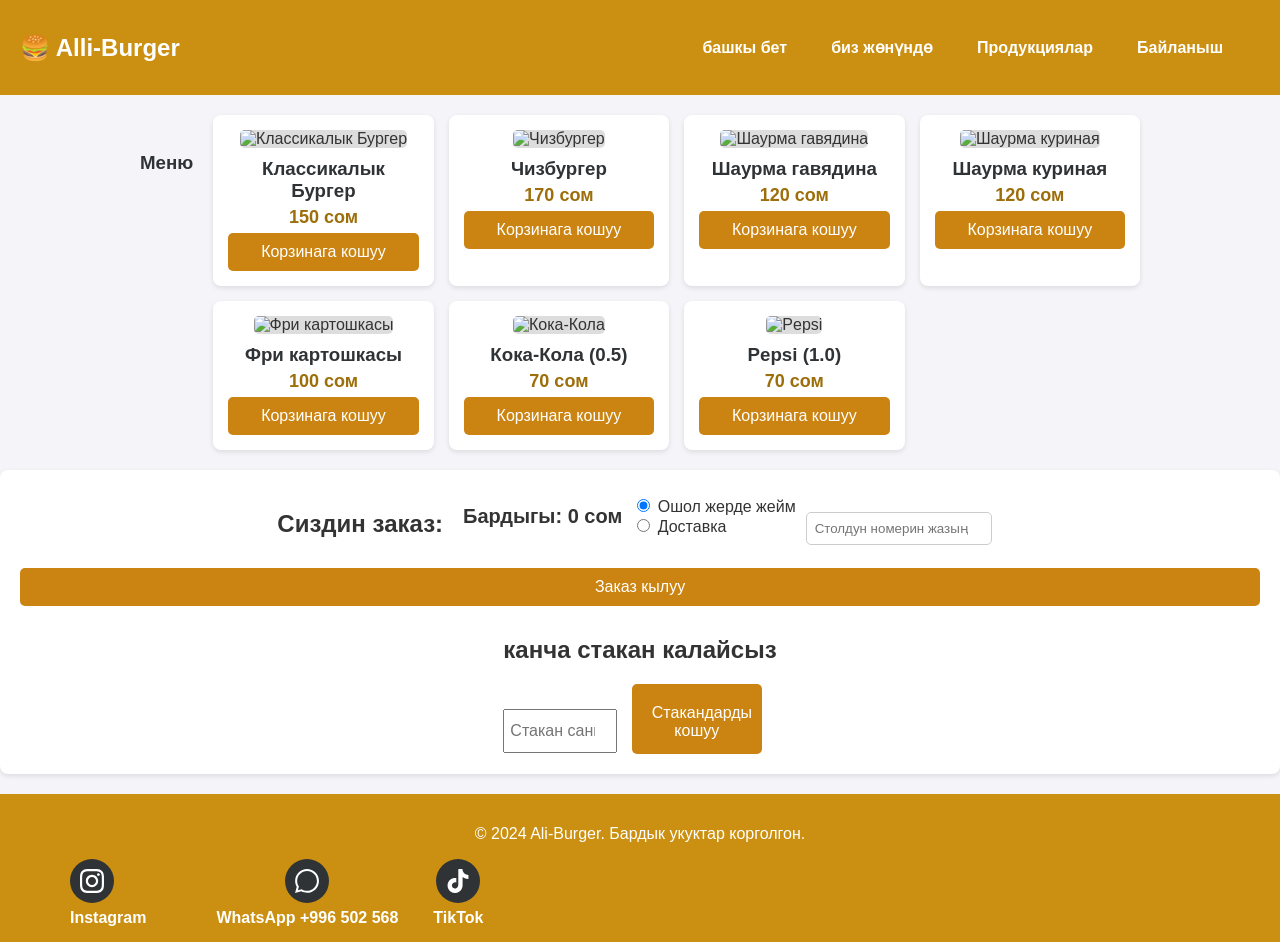
==== 007.html @ d866a389 "Add files via upload" ====
<!DOCTYPE html>
<html lang="ky">

<head>
    <meta charset="UTF-8">
    <meta name="viewport" content="width=device-width, initial-scale=1.0">
    <title>Ali-Burger Меню</title>
    <link rel="stylesheet" href="./007.css">
    <link rel="stylesheet" href="./007.js">
    <link rel="stylesheet" href="https://cdnjs.cloudflare.com/ajax/libs/font-awesome/6.4.0/css/all.min.css">

    <script>

        const navLinks = document.querySelectorAll('.nav-link');

        navLinks.forEach(link => {
            link.addEventListener('click', function (e) {
                // Консолго кайсы кнопка басылганын чыгаруу
                console.log(this.textContent + ' кнопкасы басылды!');
            });
        });


        let cart = [];
        let total = 0;

        // Корзинага кошуу функциясы
        function addToCart(name, price) {
            cart.push({ name: name, price: price });
            total += price;
            updateCartUI();
        }

        // Корзинаны жаңылоо
        function updateCartUI() {
            const cartList = document.getElementById('cartList');
            const totalPrice = document.getElementById('totalPrice');

            cartList.innerHTML = ''; // Тазалоо

            cart.forEach(item => {
                let li = document.createElement('li');
                li.innerText = `${item.name} - ${item.price} сом`;
                cartList.appendChild(li);
            });

            totalPrice.innerText = total;
        }

        // Доставка же Ошол жерде тандоосуна жараша input'тарды өзгөртүү
        function toggleInput() {
            let orderType = document.querySelector('input[name="orderType"]:checked').value;
            let tableInput = document.getElementById('tableInput');
            let addressInput = document.getElementById('addressInput');

            if (orderType === 'dineIn') {
                tableInput.classList.add('active');
                addressInput.classList.remove('active');
            } else {
                tableInput.classList.remove('active');
                addressInput.classList.add('active');
            }
        }

        // Заказды тастыктоо жана чек чыгаруу
        function checkout() {
            if (cart.length === 0) {
                alert("Корзина бош! Сураныч, тамак тандаңыз.");
                return;
            }

            let orderType = document.querySelector('input[name="orderType"]:checked').value;
            let orderDetails = "";

            if (orderType === 'dineIn') {
                let table = document.getElementById('tableNum').value;
                if (!table) { alert("Столдун номерин жазыңыз!"); return; }
                orderDetails = `Тип: Залда (Стол № ${table})\n`;
            } else {
                let address = document.getElementById('address').value;
                if (!address) { alert("Дарегиңизди жазыңыз!"); return; }
                orderDetails = `Тип: Доставка\nДарек: ${address}\n`;
            }

            // Чектин текстин даярдоо
            let receipt = "=== ALI-BURGER ЧЕК ===\n\n";
            cart.forEach(item => {
                receipt += `${item.name} - ${item.price} сом\n`;
            });
            receipt += `\n-----------------------\n`;
            receipt += `ЖАЛПЫ СУММА: ${total} сом\n`;
            receipt += orderDetails;
            receipt += `\nРахмат! Сиздин заказыңыз кабыл алынды.`;

            // Чекти экранга чыгаруу (жеңил вариант катары alert колдондук)
            alert(receipt);

            // Заказ болгондон кийин корзинаны тазалоо
            cart = [];
            total = 0;
            updateCartUI();
            document.getElementById('tableNum').value = '';
            document.getElementById('address').value = '';
        }
    </script>

</head>

<body>

    <header>
        <h1>🍔 Alli-Burger</h1></br>
        <!-- Навигация (Меню) -->

        <nav class="header-nav">
            <a href="index.html" class="nav-link">башкы бет</a>
            <a href="about.html" class="nav-link">биз жөнүндө</a>
            <a href="products.html" class="nav-link">Продукциялар</a>
            <a href="contact.html" class="nav-link">Байланыш</a>
        </nav>
    </header>

    <div class="container">
        <!-- Меню -->
        <h3>
            <p> Меню</p>
        </h3>
        <div class="menu-section">
            <div class="menu-item">
                <img src="https://encrypted-tbn0.gstatic.com/images?q=tbn:ANd9GcSXrAgLqTGkJSWrep20854FzAZqv9ZwdfEaugB5JR_iOw&s=10"
                    alt="Классикалык Бургер">
                <h3>Классикалык Бургер</h3>
                <p>150 сом</p>
                <button onclick="addToCart('Классикалык Бургер', 150)">Корзинага кошуу</button>
            </div>
            <div class="menu-item">
                <img src="https://encrypted-tbn0.gstatic.com/images?q=tbn:ANd9GcShiLGw-KaLuX-1LiH6NnCePjqRoS3NMcOtd1bX7HRK-w&s=10"
                    alt="Чизбургер">
                <h3>Чизбургер</h3>
                <p>170 сом</p>
                <button onclick="addToCart('Чизбургер', 170)">Корзинага кошуу</button>
            </div>

            <div class="menu-item">
                <img src="https://encrypted-tbn0.gstatic.com/images?q=tbn:ANd9GcRw_XM65wUnG1HvtSlpdudSDSa9R19xxPbVcAnepPoOUQ&s=10"
                    alt="Шаурма гавядина">
                <h3>Шаурма гавядина</h3>
                <p>120 сом</p>
                <button onclick="addToCart('Шаурма гавядина', 120)">Корзинага кошуу</button>
            </div>


            <div class="menu-item">
                <img src="https://encrypted-tbn0.gstatic.com/images?q=tbn:ANd9GcQ-gpXT2CYZOSRaQyAltZW5gKKEHg0wf8IbVwKtgMW_wQ&s=10"
                    alt="Шаурма куриная">
                <h3>Шаурма куриная</h3>
                <p>120 сом</p>
                <button onclick="addToCart('Шаурма куриная', 120)">Корзинага кошуу</button>
            </div>

            <div class="menu-item">
                <img src="https://encrypted-tbn0.gstatic.com/images?q=tbn:ANd9GcSulXlnnOtf3d160UrahyPNocwFb7DDmtAl74auiuKG4g&s=10"
                    alt="Фри картошкасы">
                <h3>Фри картошкасы</h3>
                <p>100 сом</p>
                <button onclick="addToCart('Фри картошкасы', 100)">Корзинага кошуу</button>
            </div>
            <div class="menu-item">
                <img src="https://encrypted-tbn0.gstatic.com/images?q=tbn:ANd9GcRXleBmlA3DpEGQGg3KVJgTBbByYiGb5Kpe69K08VRGJg&s=10"
                    alt="Кока-Кола">
                <h3>Кока-Кола (0.5)</h3>
                <p>70 сом</p>
                <button onclick="addToCart('Кока-Кола (0.5)', 70)">Корзинага кошуу</button>
            </div>

            <div class="menu-item">
                <img src="https://encrypted-tbn0.gstatic.com/images?q=tbn:ANd9GcT0UU2_hxJoHYdrtk2YBjxS15MuqUGSb4L8TRTrBsOi6g&s=10"
                    alt="Pepsi">
                <h3>Pepsi (1.0)</h3>
                <p>70 сом</p>
                <button onclick="addToCart('Pepsi (1.0)', 70)">Корзинага кошуу</button>
            </div>
        </div>


    </div>

    <!-- Корзина -->
    <div class="cart-section">
        <h2>Сиздин заказ:</h2>
        <ul class="cart-items" id="cartList">
            <!-- Тандалган тамактар ушул жерге түшөт -->
        </ul>

        <div class="total-sum">
            Бардыгы: <span id="totalPrice">0</span> сом
        </div>

        <div class="order-options">
            <label>
                <input type="radio" name="orderType" value="dineIn" onclick="toggleInput()" checked> Ошол жерде
                жейм
            </label>
            <br>
            <label>
                <input type="radio" name="orderType" value="delivery" onclick="toggleInput()"> Доставка
            </label>
        </div>

        <div id="tableInput" class="input-group active">
            <input type="number" id="tableNum" placeholder="Столдун номерин жазыңыз">
        </div>

        <div id="addressInput" class="input-group">
            <input type="text" id="address" placeholder="Дарегиңизди жазыңыз">
        </div>
        <br>
        <button onclick>Заказ кылуу </button>
        <div class="mini">

            <h2>канча стакан калайсыз</h2>
            <input type="number" id="cupCount" placeholder="Стакан саны" min="1" oninput="updateCupCount()"
                style="width: 100px; height: 30px; font-size: 16px; padding: 5px; margin-right: 10px;">
            <button onclick="addCups()" style="width: 130px; height: 70px; font-size: 16px; padding: 20px;">Стакандарды
                кошуу</button>

        </div>

    </div>

    </div>

    <footer>
        <p class="didi">&copy; 2024 Ali-Burger. Бардык укуктар корголгон.</p>
        <div class="social-links">
            <!-- Instagram -->
            <a href="https://www.instagram.com/alli_burger_nookat?utm_source=ig_web_button_share_sheet&stkn=ZDNlZDc0MzIxNw=="
                target="_blank" class="social-item">
                <a
                    href="https://www.instagram.com/alli_burger_nookat?utm_source=ig_web_button_share_sheet&stkn=ZDNlZDc0MzIxNw==">
                    <div class="icon-box">
                        <svg width="24" height="24" viewBox="0 0 24 24" fill="currentColor">
                            <path
                                d="M12 2.163c3.204 0 3.584.012 4.85.07 3.252.148 4.771 1.691 4.919 4.919.058 1.265.069 1.645.069 4.849 0 3.205-.012 3.584-.069 4.849-.149 3.225-1.664 4.771-4.919 4.919-1.266.058-1.644.07-4.85.07-3.204 0-3.584-.012-4.849-.07-3.26-.149-4.771-1.699-4.919-4.92-.058-1.265-.07-1.644-.07-4.849 0-3.204.013-3.583.07-4.849.149-3.227 1.664-4.771 4.919-4.919 1.266-.057 1.645-.069 4.849-.069zm0-2.163c-3.259 0-3.667.014-4.947.072-4.358.2-6.78 2.618-6.98 6.98-.059 1.281-.073 1.689-.073 4.948 0 3.259.014 3.668.072 4.948.2 4.358 2.618 6.78 6.98 6.98 1.281.058 1.689.072 4.948.072 3.259 0 3.668-.014 4.948-.072 4.354-.2 6.782-2.618 6.979-6.98.059-1.28.073-1.689.073-4.948 0-3.259-.014-3.667-.072-4.947-.196-4.354-2.617-6.78-6.979-6.98-1.281-.059-1.69-.073-4.949-.073zm0 5.838c-3.403 0-6.162 2.759-6.162 6.162s2.759 6.163 6.162 6.163 6.162-2.759 6.162-6.163c0-3.403-2.759-6.162-6.162-6.162zm0 10.162c-2.209 0-4-1.79-4-4 0-2.209 1.791-4 4-4s4 1.791 4 4c0 2.21-1.791 4-4 4zm6.406-11.845c-.796 0-1.441.645-1.441 1.44s.645 1.44 1.441 1.44c.795 0 1.439-.645 1.439-1.44s-.644-1.44-1.439-1.44z" />
                        </svg>
                    </div>
                    <span>Instagram <a
                            href="https://www.instagram.com/alli_burger_nookat?utm_source=ig_web_button_share_sheet&stkn=ZDNlZDc0MzIxNw=="
                            target="_blank"></a></span>
                </a>

                <!-- WhatsApp -->
                <a href="https://wa.me/996700123456" target="_blank" class="social-item">
                    <div class="icon-box">
                        <svg width="24" height="24" viewBox="0 0 24 24" fill="currentColor">
                            <path
                                d="M.057 24l1.687-6.163c-1.041-1.804-1.588-3.849-1.587-5.946.003-6.556 5.338-11.891 11.893-11.891 3.181.001 6.167 1.24 8.413 3.488 2.245 2.248 3.481 5.236 3.48 8.414-.003 6.557-5.338 11.892-11.893 11.892-1.99-.001-3.951-.5-5.688-1.448l-6.305 1.654zm6.597-3.807c1.676.995 3.276 1.591 5.392 1.592 5.448 0 9.886-4.434 9.889-9.885.002-5.462-4.415-9.89-9.881-9.892-5.452 0-9.887 4.434-9.889 9.884-.001 2.225.651 3.891 1.746 5.634l-.999 3.648 3.742-.981z" />
                        </svg>
                    </div>
                    <span>WhatsApp +996 502 568</span>
                </a>

                <!-- TikTok -->
                <a href="https://tiktok.com" target="_blank" class="social-item">
                    <div class="icon-box">
                        <svg width="24" height="24" viewBox="0 0 24 24" fill="currentColor">
                            <path
                                d="M12.525.02c1.31-.02 2.61-.01 3.91-.02.08 1.53.63 3.09 1.75 4.17 1.12 1.11 2.7 1.62 4.24 1.79v4.03c-1.44-.05-2.89-.35-4.2-.97-.57-.26-1.1-.59-1.62-.93-.01 2.92.01 5.84-.02 8.75-.08 1.4-.54 2.79-1.35 3.94-1.31 1.92-3.58 3.17-5.91 3.21-1.43.08-2.86-.31-4.08-1.03-2.02-1.19-3.44-3.37-3.65-5.71-.02-.5-.03-1-.01-1.49.18-1.9 1.12-3.72 2.58-4.96 1.66-1.44 3.98-2.13 6.15-1.72.02 1.48-.04 2.96-.04 4.44-.99-.32-2.15-.23-3.02.37-.82.54-1.33 1.48-1.34 2.47-.04.9.36 1.82 1.05 2.39.77.65 1.84.86 2.8.63.95-.21 1.76-.89 2.13-1.78.31-.72.43-1.52.41-2.31.02-4.83.01-9.66.01-14.49z" />
                        </svg>
                    </div>
                    <span>TikTok</span>
                </a>

                </hr>


    </footer>

</body>

</html>
---- 007.css ----
/* Жалпы дизайн (CSS) */
        body {
            font-family: Arial, sans-serif;
            background-color: #f4f4f9;
            margin: 0;
            padding: 0;
            color: #333;
        }

        header {
            background-color: #cb9011;
            /* Wildberries түсүнө окшош */
            color: white;
            padding: 15px 20px;
            display: flex;
            justify-content: space-between;
            align-items: center;
        }

        header h1 {
            margin: 0;
            font-size: 24px;
        }

        .box{
          display: flex;
          flex-direction: column;
          justify-content: center;
          align-items: center;
          flex-wrap: wrap;
          align:center;
          background-color: #cb9011;
          color:azure;
          height: 20px;
          padding: 5px 10px;
          border-radius: 30px;

        }

        hr{
            color:#2f3336
        } 

        h3{
            color:#2f3336;
            text-align: center;
        }

           /* Навигация стили */
        .header-nav {
            display: flex;
            flex-direction: row;
            justify-content: center;
            align-items: center;
            flex-wrap: wrap;
            align-content: center;
            gap: 15px;
        }

        .header-nav a {
            color: white;
            text-decoration: none;
            font-weight: bold;
            padding: 8px 12px;
            border-radius: 4px;
            transition: background-color 0.3s ease;
        }

        .header-nav {
  display: flex;
  align-items: center;
  gap: 20px; /* Кнопкалардын ортосундагы аралык */
  background-color: #cb9011; /* Менюнун фону */
  padding: 15px 25px;
  border-radius: 8px;
}

.nav-link {
  color: #f8fafc;
  text-decoration: none;
  font-size: 16px;
  font-weight: 500;
  padding: 8px 14px;
  border-radius: 6px;
  transition: all 0.3s ease;
}

/* Чычканды алып баргандагы эффект (Hover) */
.nav-link:hover {
  background-color: #cb9011;
  color: #4d4e4f;
}

/* Эң активдүү турган баракчанын стили */
.nav-link.active {
  background-color: #5c5c5c;
  color: #ffffff;
}
/* Секция стили */
.contact-section {
  text-align: center;
  padding: 56px 20px;
  background-color: #cb9011;
  font-family: sans-serif;
}

.contact-section .subtitle {
  font-size: 10px;
  letter-spacing: 2px;
  color: #f5f5f5;
  text-transform: uppercase;
  margin-bottom: 12px;
}

.contact-section h1 {
  font-size: 48px;
  color: #f1f1f1;
  margin: 0 0 12px 0;
  font-weight: bold;
}

.contact-section .description {
  font-size: 18px;
  color: #ffffff;
  margin: 0;
}

        .social-links a {
            color: white;
            text-decoration: none;
            margin-left: 15px;
            font-weight: bold;
        }

        .container {
            max-width: 1000px;
            margin: 20px auto;
            padding: 0 20px;
            display: flex;
            flex-wrap: wrap;
            gap: 20px;
        }

        /* Меню бөлүгү */
        .menu-section {
            flex: 2;
            display: grid;
            grid-template-columns: repeat(auto-fill, minmax(200px, 1fr));
            gap: 15px;
        }

        .menu-item {
            background: white;
            padding: 15px;
            border-radius: 8px;
            box-shadow: 0 2px 5px rgba(0, 0, 0, 0.1);
            text-align: center;
        }

        .menu-item img {
            width: 100%;
            height: 150px;
            object-fit: cover;
            border-radius: 5px;
            background-color: #ddd;
        }

        .menu-item h3 {
            margin: 10px 0 5px;
        }

        .menu-item p {
            color: #9d6f0b;
            font-weight: bold;
            font-size: 18px;
            margin: 5px 0;
        }

        button {
            background-color: #cb8411;
            color: white;
            border: none;
            padding: 10px;
            width: 100%;
            border-radius: 5px;
            cursor: pointer;
            font-size: 16px;
        }

        button:hover {
            background-color: #a0600d;
        }

        /* Корзина (Заказ берүү) бөлүгү */
        .cart-section {
            flex: 1;
            background: white;
            padding: 20px;
            border-radius: 8px;
            box-shadow: 0 2px 5px rgba(0, 0, 0, 0.1);
            height: fit-content;
        }

        .cart-items {
            list-style-type: none;
            padding: 0;
            margin-bottom: 20px;
        }

        .cart-items li {
            display: flex;
            justify-content: space-between;
            border-bottom: 1px solid #eee;
            padding: 5px 0;
        }

        .total-sum {
            font-size: 20px;
            font-weight: bold;
            margin-bottom: 15px;
            color: #333;
        }

        .order-options {
            margin-bottom: 15px;
        }

        .input-group {
            margin-top: 10px;
            display: none;
        }

        .input-group.active {
            display: block;
        }

        .input-group input {
            width: 90%;
            padding: 8px;
            border: 1px solid #ccc;
            border-radius: 5px;
        }

        
        .social-links {
    display: flex;
    gap: 20px;
}

.social-item {
    display: flex;
    flex-direction: column;
    align-items: center;
    text-decoration: none;
    color: #ffffff;
}

.icon-box {
    width: 44px;
    height: 44px;
    background-color: #2f3336;
    border-radius: 50%;
    display: flex;
    align-items: center;
    justify-content: center;
    margin-bottom: 6px;
    color: #ffffff;
}
     .cart-section{
        display: flex;
        flex-direction: row;
        justify-content: center;
        align-items: center;
        flex-wrap: wrap;
        align-content: center;
        gap:10px
        
     }

     h2{
        text-align: left;
     }

     .total-sum{
        text-align: left;
     }

        footer {
            background-color: #cb9011;
            color: white;
            text-align: center;
            padding: 15px 20px;
            margin-top: 20px;
        }
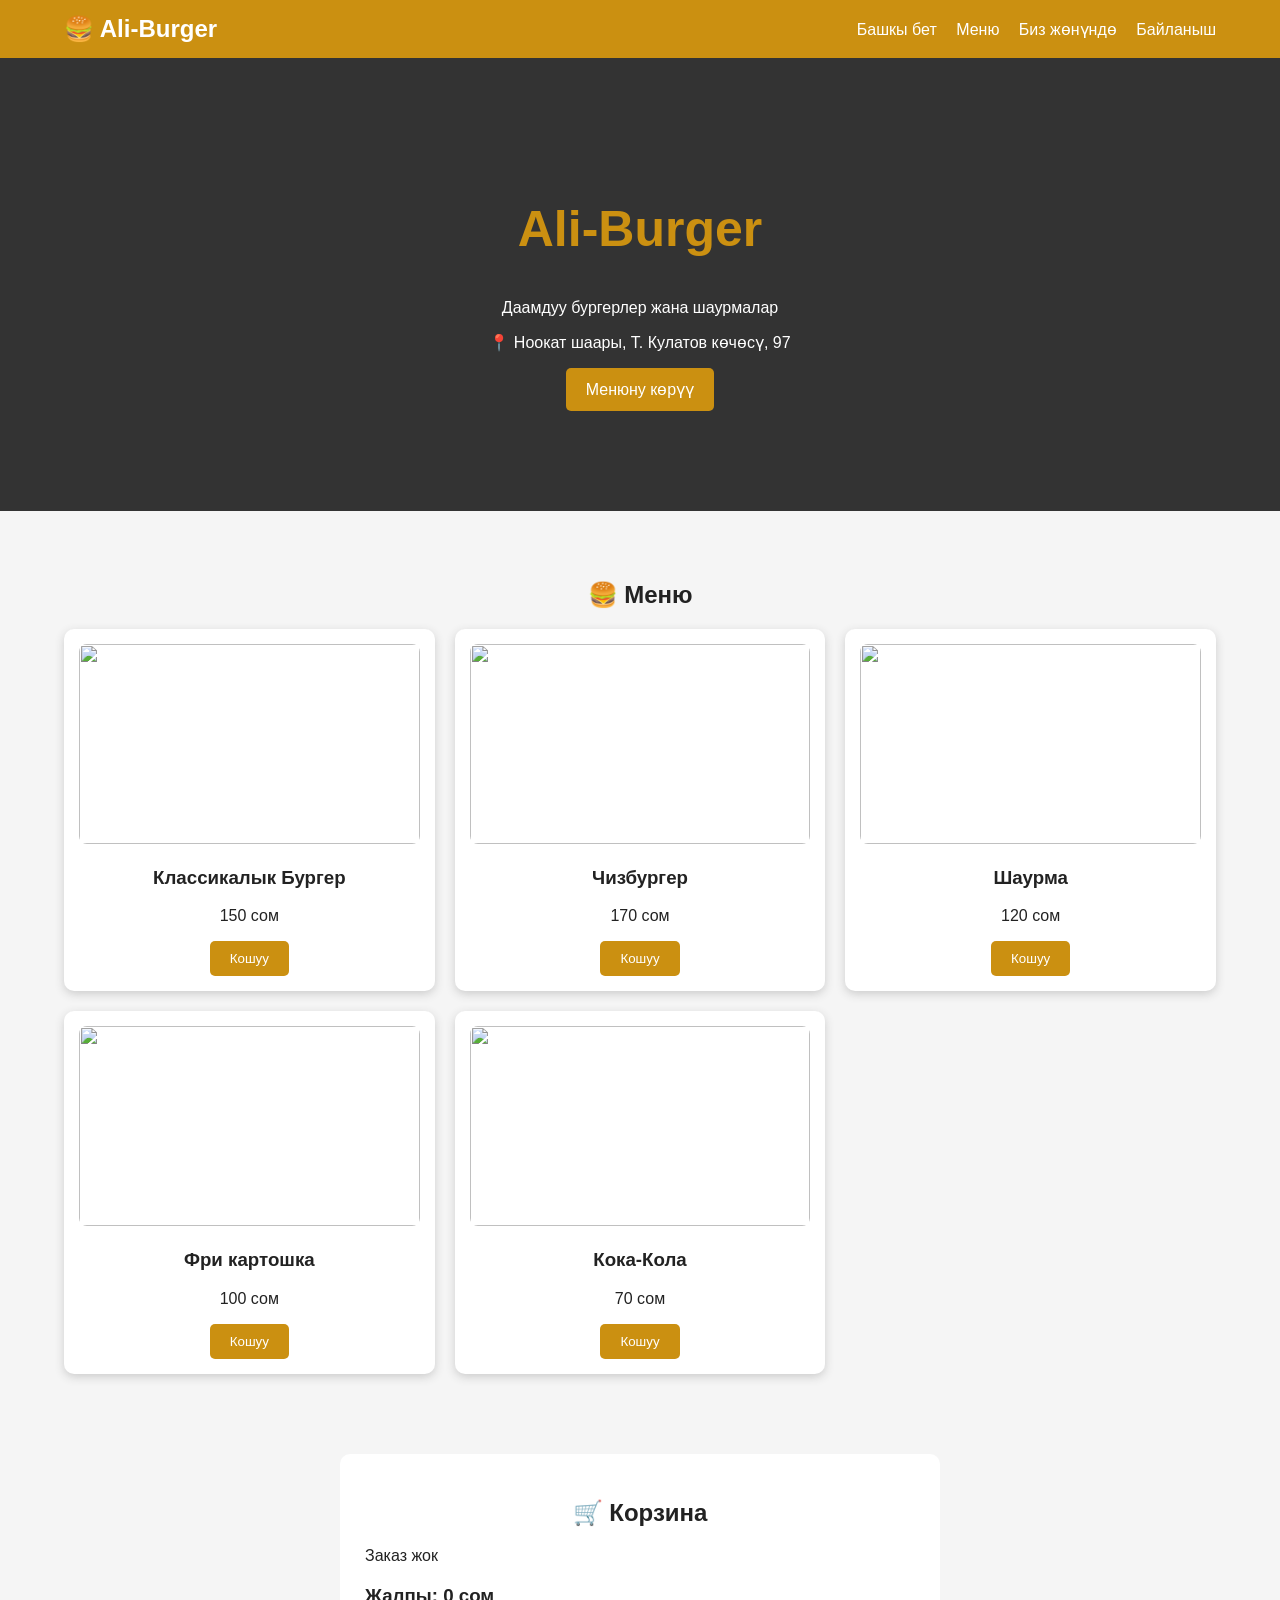
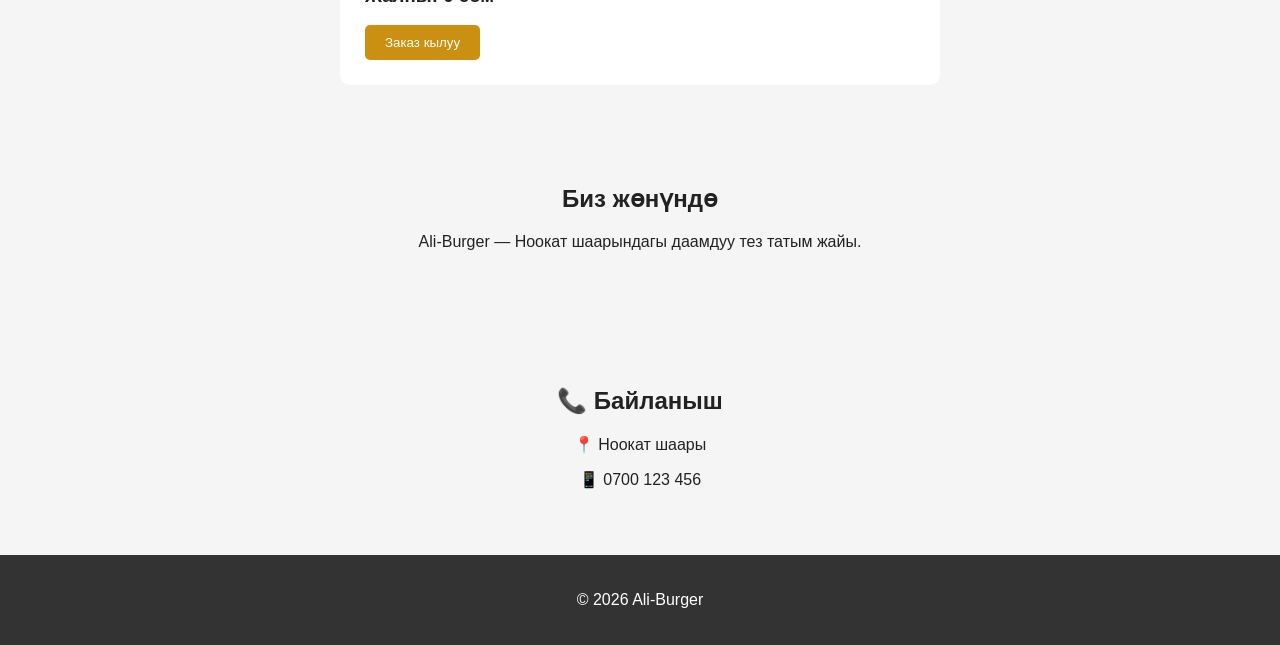
==== commit c79a11f3: "Add files via upload" ====
--- a/007.html
+++ b/007.html
@@ -4,276 +4,151 @@
 <head>
     <meta charset="UTF-8">
     <meta name="viewport" content="width=device-width, initial-scale=1.0">
-    <title>Ali-Burger Меню</title>
-    <link rel="stylesheet" href="./007.css">
-    <link rel="stylesheet" href="./007.js">
-    <link rel="stylesheet" href="https://cdnjs.cloudflare.com/ajax/libs/font-awesome/6.4.0/css/all.min.css">
+    <title>Ali-Burger</title>
 
-    <script>
-
-        const navLinks = document.querySelectorAll('.nav-link');
-
-        navLinks.forEach(link => {
-            link.addEventListener('click', function (e) {
-                // Консолго кайсы кнопка басылганын чыгаруу
-                console.log(this.textContent + ' кнопкасы басылды!');
-            });
-        });
-
-
-        let cart = [];
-        let total = 0;
-
-        // Корзинага кошуу функциясы
-        function addToCart(name, price) {
-            cart.push({ name: name, price: price });
-            total += price;
-            updateCartUI();
-        }
-
-        // Корзинаны жаңылоо
-        function updateCartUI() {
-            const cartList = document.getElementById('cartList');
-            const totalPrice = document.getElementById('totalPrice');
-
-            cartList.innerHTML = ''; // Тазалоо
-
-            cart.forEach(item => {
-                let li = document.createElement('li');
-                li.innerText = `${item.name} - ${item.price} сом`;
-                cartList.appendChild(li);
-            });
-
-            totalPrice.innerText = total;
-        }
-
-        // Доставка же Ошол жерде тандоосуна жараша input'тарды өзгөртүү
-        function toggleInput() {
-            let orderType = document.querySelector('input[name="orderType"]:checked').value;
-            let tableInput = document.getElementById('tableInput');
-            let addressInput = document.getElementById('addressInput');
-
-            if (orderType === 'dineIn') {
-                tableInput.classList.add('active');
-                addressInput.classList.remove('active');
-            } else {
-                tableInput.classList.remove('active');
-                addressInput.classList.add('active');
-            }
-        }
-
-        // Заказды тастыктоо жана чек чыгаруу
-        function checkout() {
-            if (cart.length === 0) {
-                alert("Корзина бош! Сураныч, тамак тандаңыз.");
-                return;
-            }
-
-            let orderType = document.querySelector('input[name="orderType"]:checked').value;
-            let orderDetails = "";
-
-            if (orderType === 'dineIn') {
-                let table = document.getElementById('tableNum').value;
-                if (!table) { alert("Столдун номерин жазыңыз!"); return; }
-                orderDetails = `Тип: Залда (Стол № ${table})\n`;
-            } else {
-                let address = document.getElementById('address').value;
-                if (!address) { alert("Дарегиңизди жазыңыз!"); return; }
-                orderDetails = `Тип: Доставка\nДарек: ${address}\n`;
-            }
-
-            // Чектин текстин даярдоо
-            let receipt = "=== ALI-BURGER ЧЕК ===\n\n";
-            cart.forEach(item => {
-                receipt += `${item.name} - ${item.price} сом\n`;
-            });
-            receipt += `\n-----------------------\n`;
-            receipt += `ЖАЛПЫ СУММА: ${total} сом\n`;
-            receipt += orderDetails;
-            receipt += `\nРахмат! Сиздин заказыңыз кабыл алынды.`;
-
-            // Чекти экранга чыгаруу (жеңил вариант катары alert колдондук)
-            alert(receipt);
-
-            // Заказ болгондон кийин корзинаны тазалоо
-            cart = [];
-            total = 0;
-            updateCartUI();
-            document.getElementById('tableNum').value = '';
-            document.getElementById('address').value = '';
-        }
-    </script>
-
+    <link rel="stylesheet" href="007.css">
+    <script src="007.js" defer></script>
 </head>
 
 <body>
 
     <header>
-        <h1>🍔 Alli-Burger</h1></br>
-        <!-- Навигация (Меню) -->
+        <h2>🍔 Ali-Burger</h2>
 
-        <nav class="header-nav">
-            <a href="index.html" class="nav-link">башкы бет</a>
-            <a href="about.html" class="nav-link">биз жөнүндө</a>
-            <a href="products.html" class="nav-link">Продукциялар</a>
-            <a href="contact.html" class="nav-link">Байланыш</a>
+        <nav>
+            <a href="#home">Башкы бет</a>
+            <a href="#menu">Меню</a>
+            <a href="#about">Биз жөнүндө</a>
+            <a href="#contact">Байланыш</a>
         </nav>
     </header>
 
-    <div class="container">
-        <!-- Меню -->
-        <h3>
-            <p> Меню</p>
-        </h3>
-        <div class="menu-section">
-            <div class="menu-item">
-                <img src="https://encrypted-tbn0.gstatic.com/images?q=tbn:ANd9GcSXrAgLqTGkJSWrep20854FzAZqv9ZwdfEaugB5JR_iOw&s=10"
-                    alt="Классикалык Бургер">
+
+    <section id="home" class="home">
+        <h1>Ali-Burger</h1>
+
+        <p>Даамдуу бургерлер жана шаурмалар</p>
+
+        <p>📍 Ноокат шаары, Т. Кулатов көчөсү, 97</p>
+
+        <a href="#menu" class="btn">Менюну көрүү</a>
+    </section>
+
+
+    <section id="menu">
+
+        <h2>🍔 Меню</h2>
+
+        <div class="menu">
+
+            <div class="food">
+                <img src="https://images.unsplash.com/photo-1568901346375-23c9450c58cd?w=500">
+
                 <h3>Классикалык Бургер</h3>
                 <p>150 сом</p>
-                <button onclick="addToCart('Классикалык Бургер', 150)">Корзинага кошуу</button>
-            </div>
-            <div class="menu-item">
-                <img src="https://encrypted-tbn0.gstatic.com/images?q=tbn:ANd9GcShiLGw-KaLuX-1LiH6NnCePjqRoS3NMcOtd1bX7HRK-w&s=10"
-                    alt="Чизбургер">
-                <h3>Чизбургер</h3>
-                <p>170 сом</p>
-                <button onclick="addToCart('Чизбургер', 170)">Корзинага кошуу</button>
-            </div>
 
-            <div class="menu-item">
-                <img src="https://encrypted-tbn0.gstatic.com/images?q=tbn:ANd9GcRw_XM65wUnG1HvtSlpdudSDSa9R19xxPbVcAnepPoOUQ&s=10"
-                    alt="Шаурма гавядина">
-                <h3>Шаурма гавядина</h3>
-                <p>120 сом</p>
-                <button onclick="addToCart('Шаурма гавядина', 120)">Корзинага кошуу</button>
+                <button onclick="addToCart('Классикалык Бургер', 150)">
+                    Кошуу
+                </button>
             </div>
 
 
-            <div class="menu-item">
-                <img src="https://encrypted-tbn0.gstatic.com/images?q=tbn:ANd9GcQ-gpXT2CYZOSRaQyAltZW5gKKEHg0wf8IbVwKtgMW_wQ&s=10"
-                    alt="Шаурма куриная">
-                <h3>Шаурма куриная</h3>
-                <p>120 сом</p>
-                <button onclick="addToCart('Шаурма куриная', 120)">Корзинага кошуу</button>
+            <div class="food">
+                <img src="https://images.unsplash.com/photo-1572802419224-296b0aeee0d9?w=500">
+
+                <h3>Чизбургер</h3>
+                <p>170 сом</p>
+
+                <button onclick="addToCart('Чизбургер', 170)">
+                    Кошуу
+                </button>
             </div>
 
-            <div class="menu-item">
-                <img src="https://encrypted-tbn0.gstatic.com/images?q=tbn:ANd9GcSulXlnnOtf3d160UrahyPNocwFb7DDmtAl74auiuKG4g&s=10"
-                    alt="Фри картошкасы">
-                <h3>Фри картошкасы</h3>
-                <p>100 сом</p>
-                <button onclick="addToCart('Фри картошкасы', 100)">Корзинага кошуу</button>
-            </div>
-            <div class="menu-item">
-                <img src="https://encrypted-tbn0.gstatic.com/images?q=tbn:ANd9GcRXleBmlA3DpEGQGg3KVJgTBbByYiGb5Kpe69K08VRGJg&s=10"
-                    alt="Кока-Кола">
-                <h3>Кока-Кола (0.5)</h3>
-                <p>70 сом</p>
-                <button onclick="addToCart('Кока-Кола (0.5)', 70)">Корзинага кошуу</button>
+
+            <div class="food">
+                <img src="https://images.unsplash.com/photo-1529006557810-274b9b2fc783?w=500">
+
+                <h3>Шаурма</h3>
+                <p>120 сом</p>
+
+                <button onclick="addToCart('Шаурма', 120)">
+                    Кошуу
+                </button>
             </div>
 
-            <div class="menu-item">
-                <img src="https://encrypted-tbn0.gstatic.com/images?q=tbn:ANd9GcT0UU2_hxJoHYdrtk2YBjxS15MuqUGSb4L8TRTrBsOi6g&s=10"
-                    alt="Pepsi">
-                <h3>Pepsi (1.0)</h3>
-                <p>70 сом</p>
-                <button onclick="addToCart('Pepsi (1.0)', 70)">Корзинага кошуу</button>
+
+            <div class="food">
+                <img src="https://images.unsplash.com/photo-1573080496219-bb080dd4f877?w=500">
+
+                <h3>Фри картошка</h3>
+                <p>100 сом</p>
+
+                <button onclick="addToCart('Фри картошка', 100)">
+                    Кошуу
+                </button>
             </div>
-        </div>
 
 
-    </div>
+            <div class="food">
+                <img src="https://images.unsplash.com/photo-1554866585-cd94860890b7?w=500">
 
-    <!-- Корзина -->
-    <div class="cart-section">
-        <h2>Сиздин заказ:</h2>
-        <ul class="cart-items" id="cartList">
-            <!-- Тандалган тамактар ушул жерге түшөт -->
-        </ul>
+                <h3>Кока-Кола</h3>
+                <p>70 сом</p>
 
-        <div class="total-sum">
-            Бардыгы: <span id="totalPrice">0</span> сом
-        </div>
-
-        <div class="order-options">
-            <label>
-                <input type="radio" name="orderType" value="dineIn" onclick="toggleInput()" checked> Ошол жерде
-                жейм
-            </label>
-            <br>
-            <label>
-                <input type="radio" name="orderType" value="delivery" onclick="toggleInput()"> Доставка
-            </label>
-        </div>
-
-        <div id="tableInput" class="input-group active">
-            <input type="number" id="tableNum" placeholder="Столдун номерин жазыңыз">
-        </div>
-
-        <div id="addressInput" class="input-group">
-            <input type="text" id="address" placeholder="Дарегиңизди жазыңыз">
-        </div>
-        <br>
-        <button onclick>Заказ кылуу </button>
-        <div class="mini">
-
-            <h2>канча стакан калайсыз</h2>
-            <input type="number" id="cupCount" placeholder="Стакан саны" min="1" oninput="updateCupCount()"
-                style="width: 100px; height: 30px; font-size: 16px; padding: 5px; margin-right: 10px;">
-            <button onclick="addCups()" style="width: 130px; height: 70px; font-size: 16px; padding: 20px;">Стакандарды
-                кошуу</button>
+                <button onclick="addToCart('Кока-Кола', 70)">
+                    Кошуу
+                </button>
+            </div>
 
         </div>
 
-    </div>
+    </section>
 
-    </div>
+
+    <section class="cart">
+
+        <h2>🛒 Корзина</h2>
+
+        <div id="cartList">
+            Заказ жок
+        </div>
+
+        <h3>
+            Жалпы:
+            <span id="total">0</span> сом
+        </h3>
+
+        <button onclick="checkout()">
+            Заказ кылуу
+        </button>
+
+    </section>
+
+
+    <section id="about">
+
+        <h2>Биз жөнүндө</h2>
+
+        <p>
+            Ali-Burger — Ноокат шаарындагы даамдуу
+            тез татым жайы.
+        </p>
+
+    </section>
+
+
+    <section id="contact">
+
+        <h2>📞 Байланыш</h2>
+
+        <p>📍 Ноокат шаары</p>
+        <p>📱 0700 123 456</p>
+
+    </section>
+
 
     <footer>
-        <p class="didi">&copy; 2024 Ali-Burger. Бардык укуктар корголгон.</p>
-        <div class="social-links">
-            <!-- Instagram -->
-            <a href="https://www.instagram.com/alli_burger_nookat?utm_source=ig_web_button_share_sheet&stkn=ZDNlZDc0MzIxNw=="
-                target="_blank" class="social-item">
-                <a
-                    href="https://www.instagram.com/alli_burger_nookat?utm_source=ig_web_button_share_sheet&stkn=ZDNlZDc0MzIxNw==">
-                    <div class="icon-box">
-                        <svg width="24" height="24" viewBox="0 0 24 24" fill="currentColor">
-                            <path
-                                d="M12 2.163c3.204 0 3.584.012 4.85.07 3.252.148 4.771 1.691 4.919 4.919.058 1.265.069 1.645.069 4.849 0 3.205-.012 3.584-.069 4.849-.149 3.225-1.664 4.771-4.919 4.919-1.266.058-1.644.07-4.85.07-3.204 0-3.584-.012-4.849-.07-3.26-.149-4.771-1.699-4.919-4.92-.058-1.265-.07-1.644-.07-4.849 0-3.204.013-3.583.07-4.849.149-3.227 1.664-4.771 4.919-4.919 1.266-.057 1.645-.069 4.849-.069zm0-2.163c-3.259 0-3.667.014-4.947.072-4.358.2-6.78 2.618-6.98 6.98-.059 1.281-.073 1.689-.073 4.948 0 3.259.014 3.668.072 4.948.2 4.358 2.618 6.78 6.98 6.98 1.281.058 1.689.072 4.948.072 3.259 0 3.668-.014 4.948-.072 4.354-.2 6.782-2.618 6.979-6.98.059-1.28.073-1.689.073-4.948 0-3.259-.014-3.667-.072-4.947-.196-4.354-2.617-6.78-6.979-6.98-1.281-.059-1.69-.073-4.949-.073zm0 5.838c-3.403 0-6.162 2.759-6.162 6.162s2.759 6.163 6.162 6.163 6.162-2.759 6.162-6.163c0-3.403-2.759-6.162-6.162-6.162zm0 10.162c-2.209 0-4-1.79-4-4 0-2.209 1.791-4 4-4s4 1.791 4 4c0 2.21-1.791 4-4 4zm6.406-11.845c-.796 0-1.441.645-1.441 1.44s.645 1.44 1.441 1.44c.795 0 1.439-.645 1.439-1.44s-.644-1.44-1.439-1.44z" />
-                        </svg>
-                    </div>
-                    <span>Instagram <a
-                            href="https://www.instagram.com/alli_burger_nookat?utm_source=ig_web_button_share_sheet&stkn=ZDNlZDc0MzIxNw=="
-                            target="_blank"></a></span>
-                </a>
-
-                <!-- WhatsApp -->
-                <a href="https://wa.me/996700123456" target="_blank" class="social-item">
-                    <div class="icon-box">
-                        <svg width="24" height="24" viewBox="0 0 24 24" fill="currentColor">
-                            <path
-                                d="M.057 24l1.687-6.163c-1.041-1.804-1.588-3.849-1.587-5.946.003-6.556 5.338-11.891 11.893-11.891 3.181.001 6.167 1.24 8.413 3.488 2.245 2.248 3.481 5.236 3.48 8.414-.003 6.557-5.338 11.892-11.893 11.892-1.99-.001-3.951-.5-5.688-1.448l-6.305 1.654zm6.597-3.807c1.676.995 3.276 1.591 5.392 1.592 5.448 0 9.886-4.434 9.889-9.885.002-5.462-4.415-9.89-9.881-9.892-5.452 0-9.887 4.434-9.889 9.884-.001 2.225.651 3.891 1.746 5.634l-.999 3.648 3.742-.981z" />
-                        </svg>
-                    </div>
-                    <span>WhatsApp +996 502 568</span>
-                </a>
-
-                <!-- TikTok -->
-                <a href="https://tiktok.com" target="_blank" class="social-item">
-                    <div class="icon-box">
-                        <svg width="24" height="24" viewBox="0 0 24 24" fill="currentColor">
-                            <path
-                                d="M12.525.02c1.31-.02 2.61-.01 3.91-.02.08 1.53.63 3.09 1.75 4.17 1.12 1.11 2.7 1.62 4.24 1.79v4.03c-1.44-.05-2.89-.35-4.2-.97-.57-.26-1.1-.59-1.62-.93-.01 2.92.01 5.84-.02 8.75-.08 1.4-.54 2.79-1.35 3.94-1.31 1.92-3.58 3.17-5.91 3.21-1.43.08-2.86-.31-4.08-1.03-2.02-1.19-3.44-3.37-3.65-5.71-.02-.5-.03-1-.01-1.49.18-1.9 1.12-3.72 2.58-4.96 1.66-1.44 3.98-2.13 6.15-1.72.02 1.48-.04 2.96-.04 4.44-.99-.32-2.15-.23-3.02.37-.82.54-1.33 1.48-1.34 2.47-.04.9.36 1.82 1.05 2.39.77.65 1.84.86 2.8.63.95-.21 1.76-.89 2.13-1.78.31-.72.43-1.52.41-2.31.02-4.83.01-9.66.01-14.49z" />
-                        </svg>
-                    </div>
-                    <span>TikTok</span>
-                </a>
-
-                </hr>
-
-
+        <p>© 2026 Ali-Burger</p>
     </footer>
 
 </body>
--- a/007.css
+++ b/007.css
@@ -1,294 +1,164 @@
-/* Жалпы дизайн (CSS) */
-        body {
-            font-family: Arial, sans-serif;
-            background-color: #f4f4f9;
-            margin: 0;
-            padding: 0;
-            color: #333;
-        }
-
-        header {
-            background-color: #cb9011;
-            /* Wildberries түсүнө окшош */
-            color: white;
-            padding: 15px 20px;
-            display: flex;
-            justify-content: space-between;
-            align-items: center;
-        }
-
-        header h1 {
-            margin: 0;
-            font-size: 24px;
-        }
-
-        .box{
-          display: flex;
-          flex-direction: column;
-          justify-content: center;
-          align-items: center;
-          flex-wrap: wrap;
-          align:center;
-          background-color: #cb9011;
-          color:azure;
-          height: 20px;
-          padding: 5px 10px;
-          border-radius: 30px;
-
-        }
-
-        hr{
-            color:#2f3336
-        } 
-
-        h3{
-            color:#2f3336;
-            text-align: center;
-        }
-
-           /* Навигация стили */
-        .header-nav {
-            display: flex;
-            flex-direction: row;
-            justify-content: center;
-            align-items: center;
-            flex-wrap: wrap;
-            align-content: center;
-            gap: 15px;
-        }
-
-        .header-nav a {
-            color: white;
-            text-decoration: none;
-            font-weight: bold;
-            padding: 8px 12px;
-            border-radius: 4px;
-            transition: background-color 0.3s ease;
-        }
-
-        .header-nav {
-  display: flex;
-  align-items: center;
-  gap: 20px; /* Кнопкалардын ортосундагы аралык */
-  background-color: #cb9011; /* Менюнун фону */
-  padding: 15px 25px;
-  border-radius: 8px;
+* {
+    box-sizing: border-box;
 }
 
-.nav-link {
-  color: #f8fafc;
-  text-decoration: none;
-  font-size: 16px;
-  font-weight: 500;
-  padding: 8px 14px;
-  border-radius: 6px;
-  transition: all 0.3s ease;
+body {
+    margin: 0;
+    font-family: Arial;
+    background: #f5f5f5;
+    color: #222;
 }
 
-/* Чычканды алып баргандагы эффект (Hover) */
-.nav-link:hover {
-  background-color: #cb9011;
-  color: #4d4e4f;
+
+/* HEADER */
+
+header {
+    background: #cb9011;
+    color: white;
+    padding: 15px 5%;
+    display: flex;
+    justify-content: space-between;
+    align-items: center;
 }
 
-/* Эң активдүү турган баракчанын стили */
-.nav-link.active {
-  background-color: #5c5c5c;
-  color: #ffffff;
-}
-/* Секция стили */
-.contact-section {
-  text-align: center;
-  padding: 56px 20px;
-  background-color: #cb9011;
-  font-family: sans-serif;
+header h2 {
+    margin: 0;
 }
 
-.contact-section .subtitle {
-  font-size: 10px;
-  letter-spacing: 2px;
-  color: #f5f5f5;
-  text-transform: uppercase;
-  margin-bottom: 12px;
+nav a {
+    color: white;
+    text-decoration: none;
+    margin-left: 15px;
 }
 
-.contact-section h1 {
-  font-size: 48px;
-  color: #f1f1f1;
-  margin: 0 0 12px 0;
-  font-weight: bold;
+
+/* HOME */
+
+.home {
+    text-align: center;
+    padding: 100px 20px;
+    background: #333;
+    color: white;
 }
 
-.contact-section .description {
-  font-size: 18px;
-  color: #ffffff;
-  margin: 0;
+.home h1 {
+    font-size: 50px;
+    color: #cb9011;
 }
 
-        .social-links a {
-            color: white;
-            text-decoration: none;
-            margin-left: 15px;
-            font-weight: bold;
-        }
+.btn {
+    display: inline-block;
+    background: #cb9011;
+    color: white;
+    padding: 12px 20px;
+    text-decoration: none;
+    border-radius: 5px;
+}
 
-        .container {
-            max-width: 1000px;
-            margin: 20px auto;
-            padding: 0 20px;
-            display: flex;
-            flex-wrap: wrap;
-            gap: 20px;
-        }
 
-        /* Меню бөлүгү */
-        .menu-section {
-            flex: 2;
-            display: grid;
-            grid-template-columns: repeat(auto-fill, minmax(200px, 1fr));
-            gap: 15px;
-        }
+/* MENU */
 
-        .menu-item {
-            background: white;
-            padding: 15px;
-            border-radius: 8px;
-            box-shadow: 0 2px 5px rgba(0, 0, 0, 0.1);
-            text-align: center;
-        }
+#menu {
+    padding: 50px 5%;
+    text-align: center;
+}
 
-        .menu-item img {
-            width: 100%;
-            height: 150px;
-            object-fit: cover;
-            border-radius: 5px;
-            background-color: #ddd;
-        }
-
-        .menu-item h3 {
-            margin: 10px 0 5px;
-        }
-
-        .menu-item p {
-            color: #9d6f0b;
-            font-weight: bold;
-            font-size: 18px;
-            margin: 5px 0;
-        }
-
-        button {
-            background-color: #cb8411;
-            color: white;
-            border: none;
-            padding: 10px;
-            width: 100%;
-            border-radius: 5px;
-            cursor: pointer;
-            font-size: 16px;
-        }
-
-        button:hover {
-            background-color: #a0600d;
-        }
-
-        /* Корзина (Заказ берүү) бөлүгү */
-        .cart-section {
-            flex: 1;
-            background: white;
-            padding: 20px;
-            border-radius: 8px;
-            box-shadow: 0 2px 5px rgba(0, 0, 0, 0.1);
-            height: fit-content;
-        }
-
-        .cart-items {
-            list-style-type: none;
-            padding: 0;
-            margin-bottom: 20px;
-        }
-
-        .cart-items li {
-            display: flex;
-            justify-content: space-between;
-            border-bottom: 1px solid #eee;
-            padding: 5px 0;
-        }
-
-        .total-sum {
-            font-size: 20px;
-            font-weight: bold;
-            margin-bottom: 15px;
-            color: #333;
-        }
-
-        .order-options {
-            margin-bottom: 15px;
-        }
-
-        .input-group {
-            margin-top: 10px;
-            display: none;
-        }
-
-        .input-group.active {
-            display: block;
-        }
-
-        .input-group input {
-            width: 90%;
-            padding: 8px;
-            border: 1px solid #ccc;
-            border-radius: 5px;
-        }
-
-        
-        .social-links {
-    display: flex;
+.menu {
+    display: grid;
+    grid-template-columns: repeat(3, 1fr);
     gap: 20px;
 }
 
-.social-item {
-    display: flex;
-    flex-direction: column;
-    align-items: center;
-    text-decoration: none;
-    color: #ffffff;
+.food {
+    background: white;
+    padding: 15px;
+    border-radius: 10px;
+    box-shadow: 0 3px 10px #ccc;
 }
 
-.icon-box {
-    width: 44px;
-    height: 44px;
-    background-color: #2f3336;
-    border-radius: 50%;
-    display: flex;
-    align-items: center;
-    justify-content: center;
-    margin-bottom: 6px;
-    color: #ffffff;
+.food img {
+    width: 100%;
+    height: 200px;
+    object-fit: cover;
+    border-radius: 8px;
 }
-     .cart-section{
-        display: flex;
-        flex-direction: row;
-        justify-content: center;
-        align-items: center;
-        flex-wrap: wrap;
-        align-content: center;
-        gap:10px
-        
-     }
 
-     h2{
-        text-align: left;
-     }
+.food button,
+.cart button {
+    background: #cb9011;
+    color: white;
+    border: 0;
+    padding: 10px 20px;
+    border-radius: 5px;
+    cursor: pointer;
+}
 
-     .total-sum{
-        text-align: left;
-     }
 
-        footer {
-            background-color: #cb9011;
-            color: white;
-            text-align: center;
-            padding: 15px 20px;
-            margin-top: 20px;
-        }
+/* CART */
+
+.cart {
+    background: white;
+    max-width: 600px;
+    margin: 30px auto;
+    padding: 25px;
+    border-radius: 10px;
+}
+
+.cart h2 {
+    text-align: center;
+}
+
+#cartList {
+    margin: 20px 0;
+}
+
+.cart-item {
+    padding: 10px;
+    margin: 5px 0;
+    background: #f1f1f1;
+}
+
+
+/* ABOUT + CONTACT */
+
+#about,
+#contact {
+    text-align: center;
+    padding: 50px 20px;
+}
+
+
+/* FOOTER */
+
+footer {
+    background: #333;
+    color: white;
+    text-align: center;
+    padding: 20px;
+}
+
+
+/* PHONE */
+
+@media (max-width: 700px) {
+
+    header {
+        flex-direction: column;
+    }
+
+    nav {
+        margin-top: 10px;
+    }
+
+    nav a {
+        margin: 5px;
+    }
+
+    .menu {
+        grid-template-columns: 1fr;
+    }
+
+    .home h1 {
+        font-size: 40px;
+    }
+}
